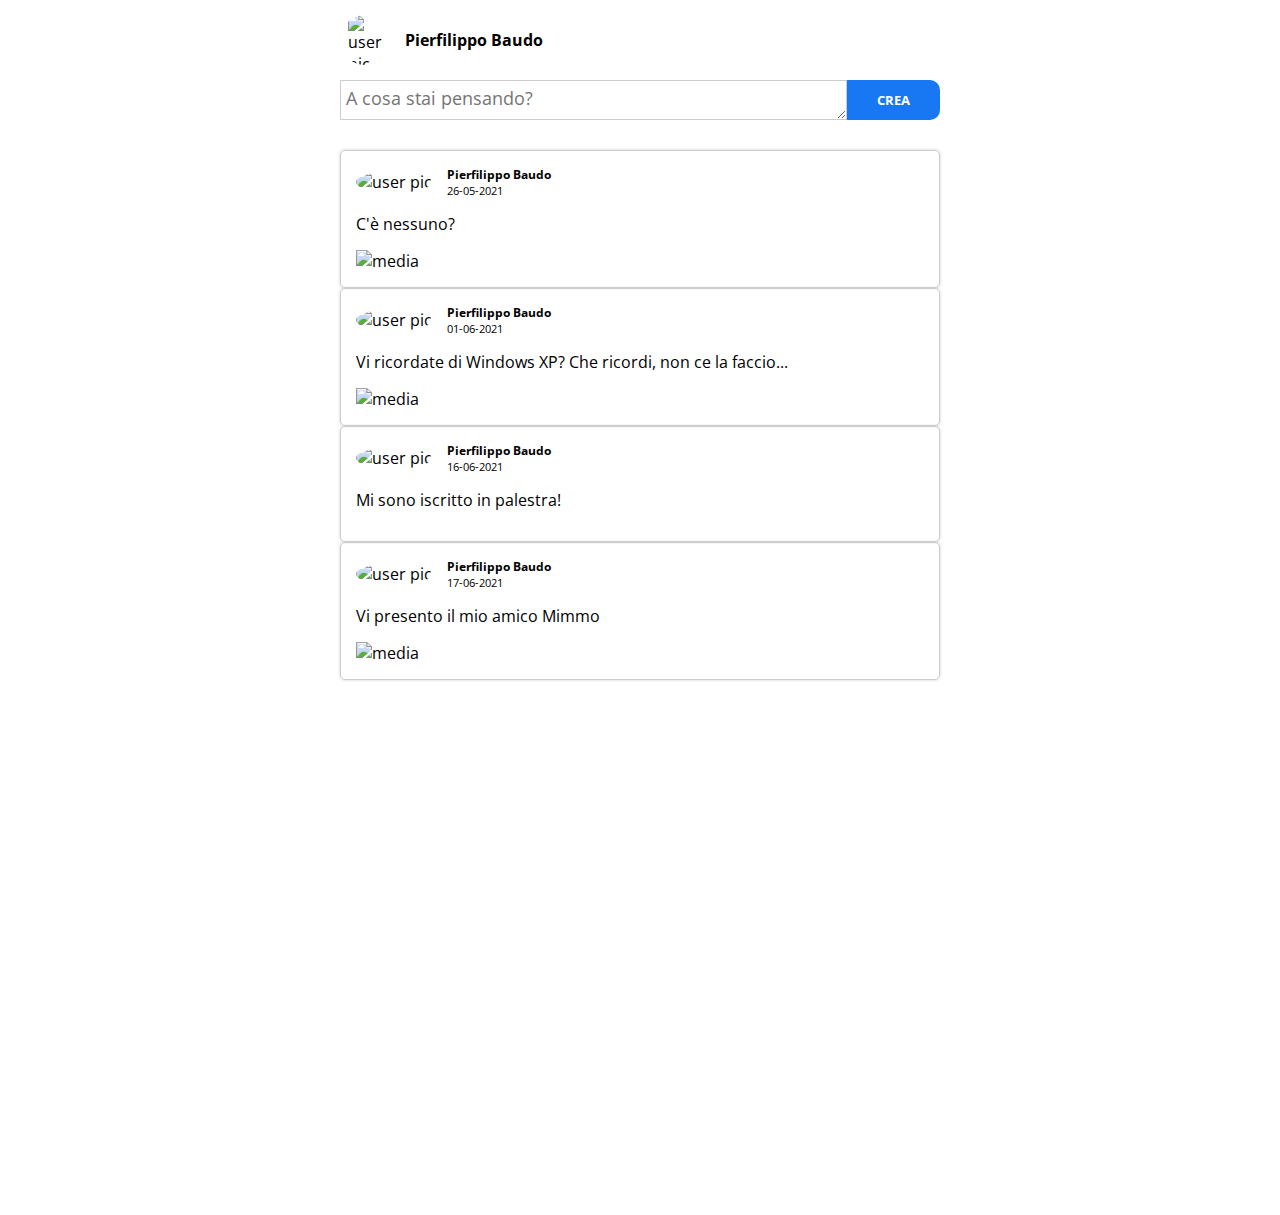
==== index.html @ 302388d4 "base" ====
<!DOCTYPE html>
<html lang="en">
<head>
    <meta charset="UTF-8">
    <meta http-equiv="X-UA-Compatible" content="IE=edge">
    <meta name="viewport" content="width=device-width, initial-scale=1.0">
    <title>My Social Profile</title>

    <link rel="preconnect" href="https://fonts.googleapis.com">
    <link rel="preconnect" href="https://fonts.gstatic.com" crossorigin>
    <link href="https://fonts.googleapis.com/css2?family=Open+Sans:wght@400;700&display=swap" rel="stylesheet">

    <link rel="stylesheet" href="css/style.css">
</head>
<body>

    <div id="profile-page">

        <div class="user-details">
            <!-- <div class="user-pic"><img src="img/user-default.png" alt="user pic"></div>
            <div class="user-name">Pippo Baudo</div> -->
        </div>

        <div class="new-post">
            <textarea placeholder="A cosa stai pensando?"></textarea>
            <button class="send">CREA</button>
        </div>

        <div class="post-list">

            <!-- <div class="post">
                <div class="post-details">
                    <div class="user-pic">
                        <img src="img/user-default.png" alt="user pic">
                    </div>
                    <div class="details">
                        <div class="user-name">Pippo Baudo</div>
                        <div class="post-date">May 26</div>
                    </div>
                </div> 
                <div class="post-text">
                    Lorem ipsum!
                </div>

                <div class="post-media">
                    <img src="img/windows-xp.jpeg" alt="media" />
                </div>

            </div> -->

        </div>

    </div>
    <script src="./js/script.js"></script>
</body>
</html>
---- css/style.css ----
* {
    box-sizing: border-box;
    margin: 0;
    padding: 0;
    font-family: 'Open Sans', sans-serif;
}

#profile-page {
    height: 1200px; /*todo: da rimuovere*/
    width: 600px;
    margin: 0 auto;
}

.user-details {
    display: flex;
    align-items: center;
    margin: 15px 0;
}

.user-details .user-pic{
    width: 50px;
    height: 50px;
    overflow: hidden;
    border-radius: 50%;
    position: relative;
}

.user-details .user-pic img {
    height: 100%;
    position: absolute;
    top: 50%;
    left: 50%;
    transform: translate(-50%,-50%);
    
}

.user-details .user-name {
    margin-left: 15px;
    font-weight: bold;
}

.new-post {
    display: flex;
    margin-bottom: 30px;
}

.new-post textarea {
    flex-grow: 1;
    border: 1px #ccc solid;
    height: 40px;
    font-size: 18px;
    padding: 5px;
}

.new-post .send {
    padding: 0 30px;
    background: #1877F2;
    color: #fff;
    border: 0;
    font-weight: bold;
    border-top-right-radius: 10px;
    border-bottom-right-radius: 10px;

}


.post {
    border: 1px #ccc solid;
    border-radius: 5px;
    box-shadow: 0 0 3px #ccc;
    padding: 15px;
}

.post-media img {
    width: 100%;
}

.post-details {
    display: flex;
    align-items: center;
}

.post-details .user-pic img {
    width: 40px;
    border-radius: 50%;
}

.post-details .details {
    margin-left: 15px;
}

.post-details .details .user-name {
    font-weight: bold;
    font-size: 12px;
}

.post-details .details .post-date {
    font-size: 11px;
}

.post-text {
    margin: 15px 0;
}
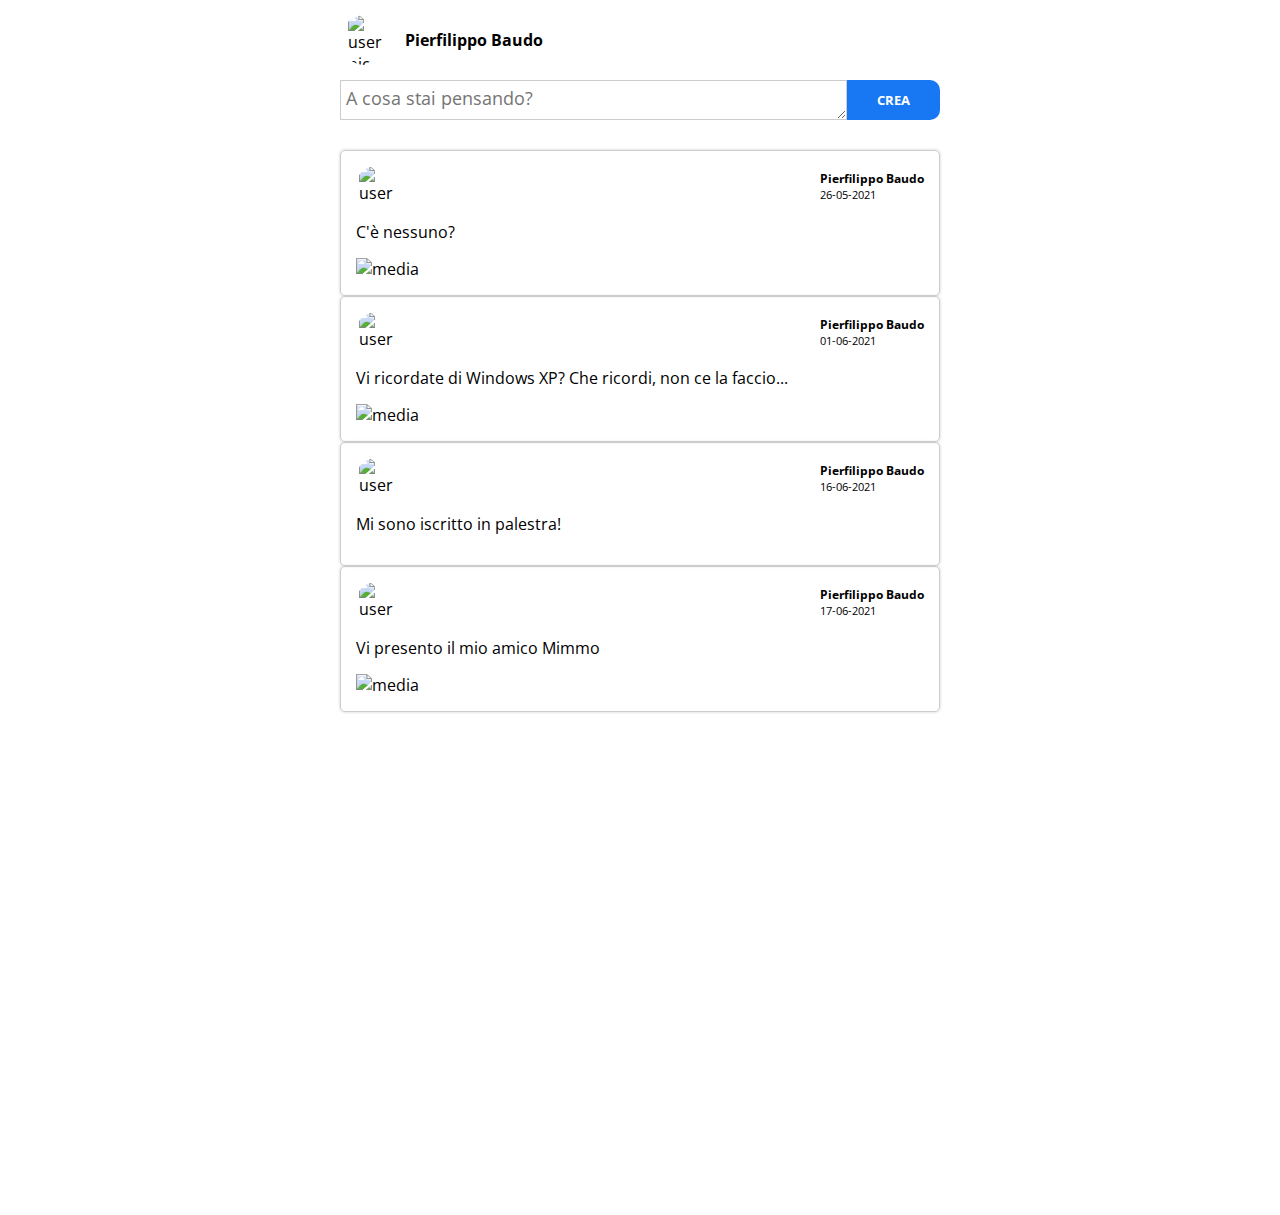
==== commit 4b5b2853: "vanilla-input" ====
--- a/index.html
+++ b/index.html
@@ -4,7 +4,7 @@
     <meta charset="UTF-8">
     <meta http-equiv="X-UA-Compatible" content="IE=edge">
     <meta name="viewport" content="width=device-width, initial-scale=1.0">
-    <title>My Social Profile</title>
+    <title>My Social Profile vanilla</title>
 
     <link rel="preconnect" href="https://fonts.googleapis.com">
     <link rel="preconnect" href="https://fonts.gstatic.com" crossorigin>
@@ -22,8 +22,8 @@
         </div>
 
         <div class="new-post">
-            <textarea placeholder="A cosa stai pensando?"></textarea>
-            <button class="send">CREA</button>
+            <textarea id="myInput" placeholder="A cosa stai pensando?"></textarea>
+            <button onclick="inputUtente()" class="send">CREA</button>
         </div>
 
         <div class="post-list">
--- a/css/style.css
+++ b/css/style.css
@@ -78,11 +78,28 @@
 .post-details {
     display: flex;
     align-items: center;
+    justify-content: space-between;
+}
+
+.post-details .icons-cross{
+    flex-grow: 1;
+    text-align: right;
+}
+
+.post-details .user-pic{
+    width: 40px;
+    height: 40px;
+    border-radius: 50%;
+    overflow: hidden;
+    position: relative;
 }
 
 .post-details .user-pic img {
-    width: 40px;
-    border-radius: 50%;
+    height: 100%;
+    position: absolute;
+    top:50%;
+    left:50%;
+    transform: translate(-50%,-50%);
 }
 
 .post-details .details {
